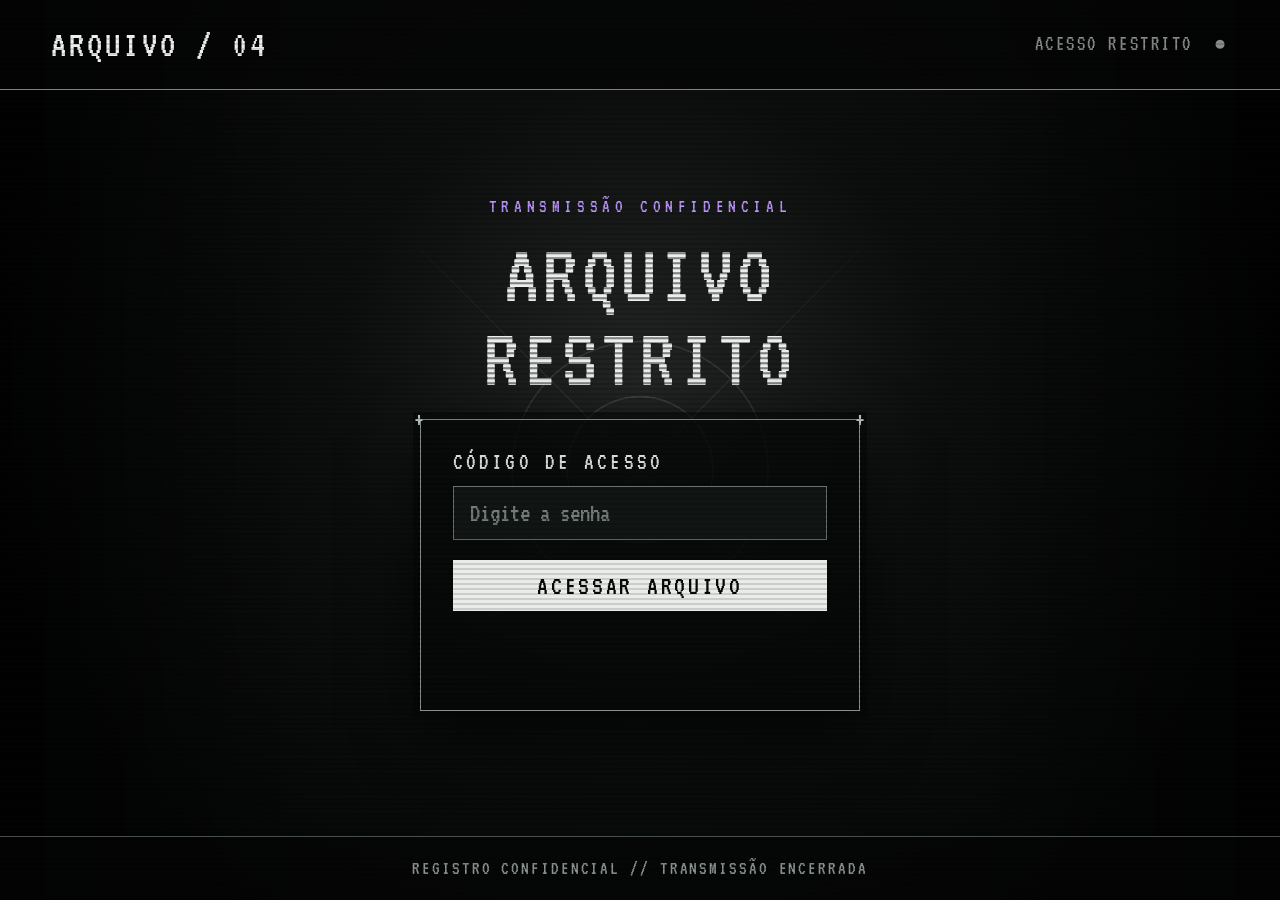
==== public/index.html @ c7002a59 "mudando para variáveis de ambiente para esconder senha e conteúdo" ====
<!doctype html>
<html lang="pt-BR">

<head>
  <meta charset="utf-8">
  <meta name="viewport" content="width=device-width, initial-scale=1">
  <meta name="theme-color" content="#090a0a">
  <meta name="description" content="Arquivo de informações com acesso por senha.">
  <title>Reoll | Arquivo Restrito</title>
  <link rel="icon" type="image/svg+xml"
    href="data:image/svg+xml,%3Csvg xmlns='http://www.w3.org/2000/svg' viewBox='0 0 64 64'%3E%3Crect width='64' height='64' fill='%23090909'/%3E%3Cpath d='M32 7 57 50H7Z' fill='none' stroke='%23e8e8e5' stroke-width='4'/%3E%3Ccircle cx='32' cy='36' r='6' fill='%23e8e8e5'/%3E%3C/svg%3E">
  <link rel="stylesheet" href="styles.css">
</head>

<body>
  <div class="shell">
    <header class="topbar">
      <div class="brand">ARQUIVO / 04</div>
      <div class="topright">ACESSO RESTRITO&nbsp; ●</div>
    </header>
    <main id="main">
      <div class="ornament" aria-hidden="true"></div>
      <div class="intro">
        <p class="eyebrow">
          <span class="traco" aria-hidden="true">
            <span>—</span><span>—</span><span>—</span>
          </span>
          TRANSMISSÃO CONFIDENCIAL
          <span class="traco" aria-hidden="true">
            <span>—</span><span>—</span><span>—</span>
          </span>
        </p>
        <h1 class="title">ARQUIVO<br>RESTRITO</h1>
      </div>
      <form class="panel" id="gate" autocomplete="off"><label for="password">CÓDIGO DE ACESSO</label><input
          class="field" id="password" type="password" placeholder="Digite a senha" required aria-describedby="status"
          autocomplete="off"><button class="action" type="submit">ACESSAR ARQUIVO</button>
        <p class="status" id="status" role="alert" hidden>ACESSO NEGADO · ALERTA DE INTRUSO</p>
      </form>
      <article class="archive" id="archive" aria-label="Chat do arquivo">

        <div class="conexao" role="status" tabindex="-1">
          <div class="conexao-diagrama" aria-hidden="true">
            <!-- Usuário -->
            <svg viewBox="0 0 32 32" class="conexao-icone">
              <circle cx="16" cy="9" r="5" />
              <path d="M5 28v-4a11 11 0 0 1 22 0v4Z" />
            </svg>

            <div class="conexao-pontos">
              <span>■</span>
              <span>■</span>
              <span>■</span>
              <span>■</span>
              <span>■</span>
            </div>

            <!-- Servidor -->
            <svg viewBox="0 0 32 32" class="conexao-icone">
              <rect x="5" y="3" width="22" height="26" />
              <path d="M5 12h22M5 21h22M9 8h3M9 17h3M9 25h3" />
            </svg>
          </div>

          <p>Estabelecendo conexão...</p>
        </div>

        <div class="tela-negada" role="alert">
          <p class="negado-titulo" id="negado-titulo" tabindex="-1">
            ACESSO NEGADO
          </p>

          <p class="intruso" id="alerta-intruso" hidden>
            ALERTA DE INTRUSO
          </p>
        </div>

        <!-- Faixa esquerda -->
        <aside class="chat-sidebar">
          <button class="sidebar-toggle" id="toggle-sidebar" type="button" aria-label="Recolher faixa lateral"
            aria-expanded="true">
            «
          </button>
          <span class="chat-label">ARQUIVO ABERTO</span>
          <h2 tabindex="-1">REOLL.txt</h2>

          <button class="back" id="lock" type="button">
            SAIR
          </button>
        </aside>

        <!-- Área das mensagens -->
        <section class="chat-conversation" aria-label="Mensagens">
          <header class="chat-header">
            <span>TRANSMISSÃO ESTABELECIDA</span>

            <button class="chat-expandir" id="toggle-expandir" type="button" aria-pressed="false"
              aria-label="Expandir chat" title="Expandir chat">
              ⛶
            </button>
          </header>

          <div class="chat-messages"></div>
        </section>

      </article>
    </main>
    <footer class="foot">REGISTRO CONFIDENCIAL // TRANSMISSÃO ENCERRADA</footer>
  </div>
  <div class="efeitos-monitor" aria-hidden="true"></div>
  <div class="ruidos-fundo" aria-hidden="true"></div>
  <script src="script.js" defer></script>
</body>

</html>
---- public/styles.css ----
@import url('https://fonts.googleapis.com/css2?family=VT323&display=swap');

:root {
  /* Paleta do projeto Reoll: ajuste as cores aqui. */
  --cor-fundo: #070808;
  --cor-texto: #eee;
  --cor-texto-secundario: #a6aaa8;
  --cor-erro: #ff6464;
  --cor-fundo-central: #232625;
  --cor-fundo-intermediario: #0c0e0e;
  --cor-fundo-externo: #050606;
  --cor-campo: #111514;
  --cor-botao: #e9ece8;
  --cor-botao-hover: #b9c5be;
  --cor-borda: #89918d;
  --cor-conteudo: #c6d0ca;
  --cor-destaque: #b794f6;
  /* Roxo da transmissão confidencial. */
  --cor-verde: #8fd6a3;
  /* Verde destaque */
  color-scheme: dark;
  font-family: 'VT323', 'Courier New', monospace;
  background: var(--cor-fundo);
  color: var(--cor-texto);
}

* {
  box-sizing: border-box
}

body {
  margin: 0;
  min-height: 100vh;
  background: radial-gradient(circle at 50% 43%, var(--cor-fundo-central) 0, var(--cor-fundo-intermediario) 37%, var(--cor-fundo-externo) 80%);
  font-size: 24px;
  letter-spacing: .035em
}

body:before {
  content: "";
  position: fixed;
  inset: 0;
  pointer-events: none;
  z-index: 5;
  opacity: .13;
  background: repeating-linear-gradient(0deg, #000 0 2px, transparent 2px 5px)
}

body:after {
  content: "";
  position: fixed;
  inset: 0;
  pointer-events: none;
  background: linear-gradient(90deg, #0009, transparent 22% 78%, #0009);
  z-index: 1
}

.shell {
  position: relative;
  z-index: 2;
  min-height: 100vh;
  display: flex;
  flex-direction: column
}

.topbar {
  height: 90px;
  border-bottom: 1px solid #909794;
  display: flex;
  align-items: center;
  justify-content: space-between;
  padding: 0 clamp(22px, 4vw, 72px);
  background: #050606a8
}

.brand {
  font-size: clamp(27px, 3vw, 39px);
  letter-spacing: .08em
}

.topright {
  color: #858c89;
  font-size: 21px;
  letter-spacing: .12em
}

main {
  width: min(100% - 40px, 980px);
  margin: auto;
  position: relative;
  padding: 72px 0 90px;
  text-align: center
}

.ornament {
  position: absolute;
  inset: 2% 5% 0;
  pointer-events: none;
  opacity: 0.18;

  background:
    /* Dois círculos concêntricos */
    radial-gradient(circle at center,
      transparent 0 13%,
      #b6c1bc 13.1% 13.3%,
      transparent 13.4% 23%,
      #b6c1bc 23.1% 23.3%,
      transparent 23.4%),

    /* Primeira diagonal do X */
    linear-gradient(45deg,
      transparent 49.9%,
      #aeb9b4 50%,
      transparent 50.1%),

    /* Segunda diagonal do X */
    linear-gradient(-45deg,
      transparent 49.9%,
      #aeb9b4 50%,
      transparent 50.1%);

  /* Faz o desenho desaparecer suavemente nas bordas */
  -webkit-mask-image: radial-gradient(circle, #000 10%, transparent 66%);
  mask-image: radial-gradient(circle, #000 10%, transparent 66%);
}

.eyebrow {
  color: var(--cor-texto-secundario);
  letter-spacing: .24em;
  font-size: 1.2rem;
  margin: 0 0 18px;
}

.intro .eyebrow {
  display: flex;
  align-items: center;
  justify-content: center;
  gap: 12px;
  line-height: 1;
  color: var(--cor-destaque);
}

.intro .eyebrow .traco {
  display: inline-flex;
  color: var(--cor-verde);
  letter-spacing: 0;
  line-height: 1;
  transform: translateY(-2px);
}

/* O lado direito aponta para a esquerda. */
.intro .eyebrow .traco:last-child {
  flex-direction: row-reverse;
}

.traco>span {
  opacity: 0;
  animation: sequencia 1.2s steps(1, end) infinite;
}

.traco>span:nth-child(2) {
  animation-delay: -0.8s;
}

.traco>span:nth-child(3) {
  animation-delay: -0.4s;
}

@keyframes sequencia {
  0% {
    opacity: 1;
  }

  38%,
  100% {
    opacity: 0;
  }
}

.title {
  position: relative;
  margin: 0 0 18px;

  font-family: inherit;
  font-size: clamp(48px, 7vw, 88px);
  font-weight: 400;
  line-height: 0.95;
  letter-spacing: 0.045em;
  text-align: center;

  /* Linhas horizontais nas letras, como uma tela antiga */
  background: repeating-linear-gradient(to bottom,
      #eeeeee 0px,
      #eeeeee 3px,
      #929793 3px,
      #929793 5px);

  -webkit-background-clip: text;
  background-clip: text;
  -webkit-text-fill-color: transparent;
  color: transparent;
  text-shadow: none;
}

.subtitle {
  position: relative;
  font-size: clamp(24px, 3vw, 34px);
  margin: 0 0 52px
}

.panel {
  position: relative;
  width: min(100%, 440px);
  margin: 0 auto;
  padding: 30px 32px 32px;
  border: 1px solid var(--cor-borda);
  background: #080909d9;
  box-shadow: 0 0 0 7px #0506068a, 0 18px 60px #000b;
  text-align: left
}

.panel:before,
.panel:after {
  content: "+";
  position: absolute;
  color: #b6bfba;
  font-size: 25px;
  line-height: 1;
  top: -13px
}

.panel:before {
  left: -7px
}

.panel:after {
  right: -7px
}

.panel label {
  display: block;
  margin-bottom: 12px;
  color: #d5dad6;
  letter-spacing: .13em
}

.field {
  width: 100%;
  background: var(--cor-campo);
  color: #fff;
  border: 1px solid #68716d;
  border-radius: 0;
  padding: 13px 16px;
  font: inherit;
  font-size: 26px;
  outline: 0
}

.field:focus {
  border-color: #f3f5f2;
  box-shadow: 0 0 0 2px #b6c6bb40
}

.field::placeholder {
  color: #737d77
}

.action {
  width: 100%;
  margin-top: 20px;
  padding: 11px 15px;
  border: 1px solid var(--cor-botao);
  background: var(--cor-botao);
  color: var(--cor-fundo);
  font: inherit;
  font-size: 27px;
  letter-spacing: .1em;
  cursor: pointer
}

.action:hover,
.action:focus-visible {
  background: var(--cor-botao-hover);
  border-color: var(--cor-botao-hover)
}

.status {
  min-height: 28px;
  margin: 14px 0 0;
  color: var(--cor-erro);
  font-size: 24px;
  line-height: 1.1;
  letter-spacing: .07em
}

.status[hidden] {
  display: block;
  visibility: hidden
}

.foot {
  padding: 22px;
  text-align: center;
  border-top: 1px solid #484e4b;
  background: #050606a8;
  color: #8e9791;
  font-size: 19px;
  letter-spacing: .1em
}

/* Janela central do chat */
.archive {
  display: none;
  position: fixed;
  top: 50%;
  left: 50%;
  z-index: 10;

  width: min(900px, calc(100vw - 32px));
  height: min(560px, calc(100dvh - 32px));
  margin: 0;
  padding: 0;

  grid-template-columns: 190px minmax(0, 1fr);
  text-align: left;
  overflow: hidden;

  background: var(--cor-fundo);
  border: 2px solid var(--cor-borda);
  border-radius: 0;
  box-shadow:
    6px 6px 0 #000,
    0 0 30px #0008;

  transform: translate(-50%, -50%);
  transform-origin: bottom right;
}

.unlocked .archive {
  display: grid;
  animation: abrir-chat 0.6s steps(6, end) both;
}

/* Cresce do canto inferior direito até o centro */
@keyframes abrir-chat {
  from {
    transform:
      translate(calc(50vw - 100% - 16px),
        calc(50dvh - 100% - 16px)) scale(0.04);
  }

  to {
    transform: translate(-50%, -50%) scale(1);
  }
}

/* Faixa esquerda */
.chat-sidebar {
  display: flex;
  flex-direction: column;
  min-width: 0;
  padding: 24px 16px;

  background: #111313;
  border-right: 1px solid var(--cor-borda);
}

.chat-label {
  color: var(--cor-texto-secundario);
  font-size: 14px;
  letter-spacing: 0.12em;
}

.archive .chat-sidebar h2 {
  margin: 10px 0 0;
  padding: 0;
  border: 0;
  color: var(--cor-destaque);
  font-size: 28px;
  overflow-wrap: anywhere;
}

.archive .chat-sidebar .back {
  margin-top: auto;
  padding: 8px;
  font-size: 18px;
}

/* Área direita */
.chat-conversation {
  display: flex;
  flex-direction: column;
  min-width: 0;
  min-height: 0;
}

.chat-header {
  padding: 16px 20px;
  border-bottom: 1px solid var(--cor-borda);
  color: var(--cor-verde);
  font-size: 18px;
  letter-spacing: 0.08em;
}

.chat-messages {
  flex: 1;
  min-height: 0;
  overflow-y: auto;
  padding: 28px;
  scrollbar-color: var(--cor-borda) var(--cor-fundo);
}

.chat-message {
  margin-bottom: 28px;
  padding-left: 14px;
  border-left: 2px solid var(--cor-destaque);
}

.chat-author {
  display: block;
  margin-bottom: 6px;
  color: var(--cor-verde);
  font-size: 16px;
  letter-spacing: 0.1em;
}

.archive .chat-message p {
  margin: 0;
  color: var(--cor-texto);
  font-size: 24px;
  line-height: 1.3;
  overflow-wrap: anywhere;
}

/* Ajuste para celular */
@media (max-width: 600px) {
  .archive {
    grid-template-columns: 110px minmax(0, 1fr);
  }

  .chat-sidebar {
    padding: 18px 10px;
  }

  .archive .chat-sidebar h2 {
    font-size: 22px;
  }

  .chat-header,
  .chat-messages {
    padding: 16px;
  }

  .archive .chat-message p {
    font-size: 20px;
  }
}

/* Tela temporária de conexão */
.conexao {
  position: absolute;
  inset: 0;
  display: none;
  flex-direction: column;
  align-items: center;
  justify-content: center;
  gap: 24px;
  padding: 20px;
  background: var(--cor-fundo);
  text-align: center;
}

.archive.conectando .conexao {
  display: flex;
}

.archive.conectando .chat-sidebar,
.archive.conectando .chat-conversation {
  visibility: hidden;
}

.archive .conexao p {
  margin: 0;
  color: var(--cor-destaque);
  font-size: 26px;
}

.conexao-diagrama {
  display: flex;
  align-items: center;
  gap: 20px;
}

.conexao-icone {
  width: 36px;
  height: 36px;
  fill: none;
  stroke: var(--cor-verde);
  stroke-width: 2;
}

.conexao-pontos {
  display: flex;
  gap: 8px;
  color: var(--cor-verde);
  font-size: 16px;
}

.conexao-pontos span {
  opacity: 0.15;
  animation: conectar-ponto 1s steps(1, end) infinite;
}

.conexao-pontos span:nth-child(2) {
  animation-delay: 0.15s;
}

.conexao-pontos span:nth-child(3) {
  animation-delay: 0.30s;
}

.conexao-pontos span:nth-child(4) {
  animation-delay: 0.45s;
}

.conexao-pontos span:nth-child(5) {
  animation-delay: 0.60s;
}

@keyframes conectar-ponto {

  0%,
  40%,
  100% {
    opacity: 0.15;
  }

  10%,
  30% {
    opacity: 1;
  }
}

/* Destaque exclusivo da mensagem na tela inicial. */
.intro .eyebrow {
  color: var(--cor-destaque);
}

.tela-negada {
  position: absolute;
  inset: 0;
  display: none;
  flex-direction: column;
  align-items: center;
  justify-content: center;
  gap: 32px;
  padding: 24px;
  background: var(--cor-fundo);
  text-align: center;
}

.archive.negado {
  border-color: var(--cor-erro);
  box-shadow: 6px 6px 0 #000, 0 0 35px #ff646422;
}

.archive.negado .tela-negada {
  display: flex;
}

.archive.negado .chat-sidebar,
.archive.negado .chat-conversation {
  visibility: hidden;
}

.archive .negado-titulo {
  margin: 0;
  color: var(--cor-erro);
  font-size: clamp(42px, 8vw, 90px);
  line-height: 1;
  letter-spacing: 0.06em;
}

.archive .tela-negada .back {
  margin: 0;
  color: var(--cor-erro);
  border-color: var(--cor-erro);
}

.archive .intruso {
  margin: 0;
  color: var(--cor-erro);
  font-size: clamp(28px, 5vw, 54px);
  line-height: 1;
  animation: piscar-intruso 1.6s steps(1, end) infinite;
}

@keyframes piscar-intruso {

  0%,
  100% {
    opacity: 1;
  }

  50% {
    opacity: 0.15;
  }
}

.sidebar-toggle {
  align-self: flex-end;
  flex-shrink: 0;
  width: 32px;
  height: 32px;
  margin-bottom: 16px;
  padding: 0;

  background: transparent;
  border: 1px solid var(--cor-borda);
  color: var(--cor-verde);
  font: inherit;
  font-size: 26px;
  line-height: 1;
  cursor: pointer;
}

.sidebar-toggle:hover {
  background: #202a24;
}

/* Faixa recolhida: sobra apenas o botão. */
.archive.lateral-minimizada {
  grid-template-columns: 52px minmax(0, 1fr);
}

.archive.lateral-minimizada .chat-sidebar {
  padding: 16px 8px;
}

.archive.lateral-minimizada .chat-sidebar> :not(.sidebar-toggle) {
  display: none;
}

/* Rolagem das mensagens */
.chat-conversation {
  min-height: 0;
  overflow: hidden;
}

.chat-header {
  flex-shrink: 0;
}

.chat-messages {
  flex: 1;
  min-height: 0;
  overflow-y: auto;
  overflow-x: hidden;
  overscroll-behavior: contain;

  scrollbar-width: thin;
  scrollbar-color: var(--cor-verde) #111313;
}

/* Personalização para navegadores compatíveis */
.chat-messages::-webkit-scrollbar {
  width: 8px;
}

.chat-messages::-webkit-scrollbar-track {
  background: #111313;
}

.chat-messages::-webkit-scrollbar-thumb {
  background: var(--cor-verde);
  border: 2px solid #111313;
}

/* Camada visual do monitor */
.efeitos-monitor {
  position: fixed;
  inset: 0;
  z-index: 4;
  overflow: hidden;
  pointer-events: none;
}

/* Faixa luminosa atravessando a tela */
.efeitos-monitor::before {
  content: "";
  position: absolute;
  left: 0;
  top: -2px;
  width: 100%;
  height: 2px;

  background: #a0a0a0;
  opacity: 0.18;
  box-shadow: none;
  filter: none;

  animation: varredura-monitor 9s linear infinite;
}

@keyframes varredura-monitor {
  from {
    transform: translateY(0);
  }

  to {
    transform: translateY(calc(100dvh + 2px));
  }
}

.ruido-monitor {
  position: absolute;
  pointer-events: none;
  image-rendering: pixelated;
  mix-blend-mode: screen;

  background: none;
  box-shadow: none;

  animation: tremida-ruido 0.3s steps(1, end) infinite;
}

@keyframes tremida-ruido {

  0%,
  100% {
    transform: translate(0, 0);
  }

  25% {
    transform: translate(-5px, 1px);
  }

  50% {
    transform: translate(7px, -1px);
  }

  75% {
    transform: translate(-3px, 2px);
  }
}

@keyframes chiado-monitor {
  0% {
    opacity: 0.55;
    transform: translate(-6px, 0);
    background-position: 0 0, 0 0, 0 0;
  }

  15% {
    opacity: 0.7;
    transform: translate(7px, -2px) skewX(8deg);
    background-position: 0 12px, -15px 0, 0 -8px;
  }

  30% {
    opacity: 0.6;
    transform: translate(-8px, 2px);
    background-position: 0 -9px, 12px 0, 0 16px;
  }

  45% {
    opacity: 0.75;
    transform: translate(5px, 0) skewX(-8deg);
    background-position: 0 18px, -8px 0, 0 -12px;
  }

  60% {
    opacity: 0.55;
    transform: translate(-4px, -2px);
    background-position: 0 -14px, 20px 0, 0 7px;
  }

  75% {
    opacity: 0.7;
    transform: translate(8px, 2px) skewX(5deg);
    background-position: 0 6px, -18px 0, 0 -17px;
  }

  90% {
    opacity: 0.5;
    transform: translate(-5px, 0);
    background-position: 0 -18px, 9px 0, 0 12px;
  }

  100% {
    opacity: 0;
    transform: translate(0, 0);
  }
}

/* Move o degradê de fundo. */
body.interferencia-forte {
  background-size: calc(100% + 24px) calc(100% + 12px);
  animation:
    deslocar-fundo var(--duracao-chiado, 1200ms) steps(1, end) both;
}

/* Move também os círculos, o X e a sombra das bordas. */
body.interferencia-forte .ornament,
body.interferencia-forte::after {
  animation:
    tremer-fundo var(--duracao-chiado, 1200ms) steps(1, end) both;
}

@keyframes deslocar-fundo {

  0%,
  100% {
    background-position: 0 0;
  }

  20% {
    background-position: -16px -4px;
  }

  40% {
    background-position: -2px -10px;
  }

  60% {
    background-position: -20px -2px;
  }

  80% {
    background-position: -6px -8px;
  }
}

@keyframes tremer-fundo {

  0%,
  100% {
    transform: translate(0, 0);
  }

  20% {
    transform: translate(-7px, 2px);
  }

  40% {
    transform: translate(6px, -2px);
  }

  60% {
    transform: translate(-5px, 1px);
  }

  80% {
    transform: translate(8px, -1px);
  }
}

/* Atrás do conteúdo, que está na camada 2. */
.ruidos-fundo {
  position: fixed;
  inset: 0;
  z-index: 1;
  overflow: hidden;
  pointer-events: none;
}

/* Mais transparência e movimentos menores. */
.ruido-monitor {
  opacity: 0.35;
}

@keyframes tremida-ruido {

  0%,
  100% {
    transform: translate(0, 0);
  }

  25% {
    transform: translate(-1px, 1px);
  }

  50% {
    transform: translate(2px, -1px);
  }

  75% {
    transform: translate(-1px, 0);
  }
}

.chat-header {
  display: flex;
  align-items: center;
  justify-content: space-between;
  flex-wrap: wrap;
  gap: 12px;
}

.chat-expandir {
  padding: 6px 10px;
  border: 1px solid var(--cor-borda);
  background: transparent;
  color: var(--cor-verde);
  font: inherit;
  font-size: 16px;
  cursor: pointer;
}

.chat-expandir:hover {
  background: #202a24;
}

/* Ocupa toda a área disponível do navegador. */
.unlocked .archive.tela-cheia {
  top: 0;
  left: 0;
  width: 100%;
  height: 100dvh;
  max-width: none;
  max-height: none;
  transform: none;
  border: 0;
  box-shadow: none;
}

.chat-expandir {
  display: inline-flex;
  align-items: center;
  justify-content: center;
  width: 36px;
  height: 36px;
  padding: 0;
  font-family: Arial, sans-serif;
  font-size: 24px;
  line-height: 1;
}

@media(max-width:600px) {
  .topbar {
    height: 72px
  }

  .topright {
    font-size: 16px
  }

  .subtitle {
    margin-bottom: 38px
  }

  .panel {
    padding: 24px
  }

  main {
    padding: 65px 0 80px
  }

  .archive p {
    font-size: 23px
  }
}

@media(prefers-reduced-motion:no-preference) {
  .status:not([hidden]) {
    animation: flash .3s 2
  }

  @keyframes flash {
    50% {
      opacity: .3
    }
  }
}
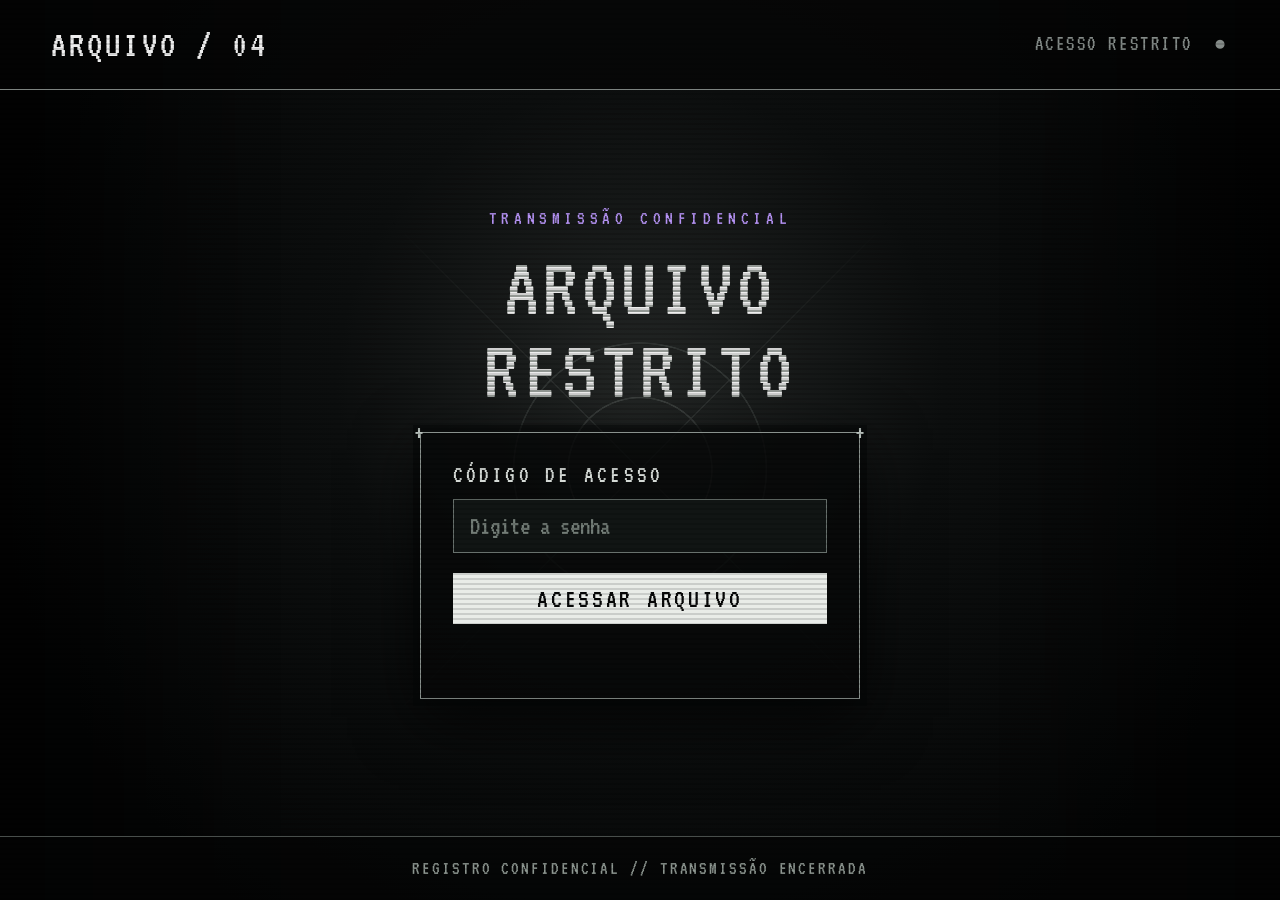
==== commit b61f9f28: "correção de erro limpando o código." ====
--- a/public/index.html
+++ b/public/index.html
@@ -35,7 +35,7 @@
       <form class="panel" id="gate" autocomplete="off"><label for="password">CÓDIGO DE ACESSO</label><input
           class="field" id="password" type="password" placeholder="Digite a senha" required aria-describedby="status"
           autocomplete="off"><button class="action" type="submit">ACESSAR ARQUIVO</button>
-        <p class="status" id="status" role="alert" hidden>ACESSO NEGADO · ALERTA DE INTRUSO</p>
+        <p class="status" id="status" role="alert" hidden></p>
       </form>
       <article class="archive" id="archive" aria-label="Chat do arquivo">
 
@@ -68,10 +68,6 @@
         <div class="tela-negada" role="alert">
           <p class="negado-titulo" id="negado-titulo" tabindex="-1">
             ACESSO NEGADO
-          </p>
-
-          <p class="intruso" id="alerta-intruso" hidden>
-            ALERTA DE INTRUSO
           </p>
         </div>
 
--- a/public/styles.css
+++ b/public/styles.css
@@ -411,9 +411,14 @@
 }
 
 .chat-message {
-  margin-bottom: 28px;
-  padding-left: 14px;
-  border-left: 2px solid var(--cor-destaque);
+  width: fit-content;
+  max-width: 100%;
+  margin: 0 0 28px auto;
+  padding: 0 14px 0 0;
+
+  border-right: 2px solid var(--cor-destaque);
+  text-align: right;
+  overflow-wrap: anywhere;
 }
 
 .chat-author {
@@ -587,26 +592,6 @@
   border-color: var(--cor-erro);
 }
 
-.archive .intruso {
-  margin: 0;
-  color: var(--cor-erro);
-  font-size: clamp(28px, 5vw, 54px);
-  line-height: 1;
-  animation: piscar-intruso 1.6s steps(1, end) infinite;
-}
-
-@keyframes piscar-intruso {
-
-  0%,
-  100% {
-    opacity: 1;
-  }
-
-  50% {
-    opacity: 0.15;
-  }
-}
-
 .sidebar-toggle {
   align-self: flex-end;
   flex-shrink: 0;
@@ -936,6 +921,15 @@
   line-height: 1;
 }
 
+.unlocked .intro,
+.unlocked .panel {
+  display: none;
+}
+
+.chat-author {
+  display: block;
+}
+
 @media(max-width:600px) {
   .topbar {
     height: 72px
@@ -972,4 +966,4 @@
       opacity: .3
     }
   }
-}+}
